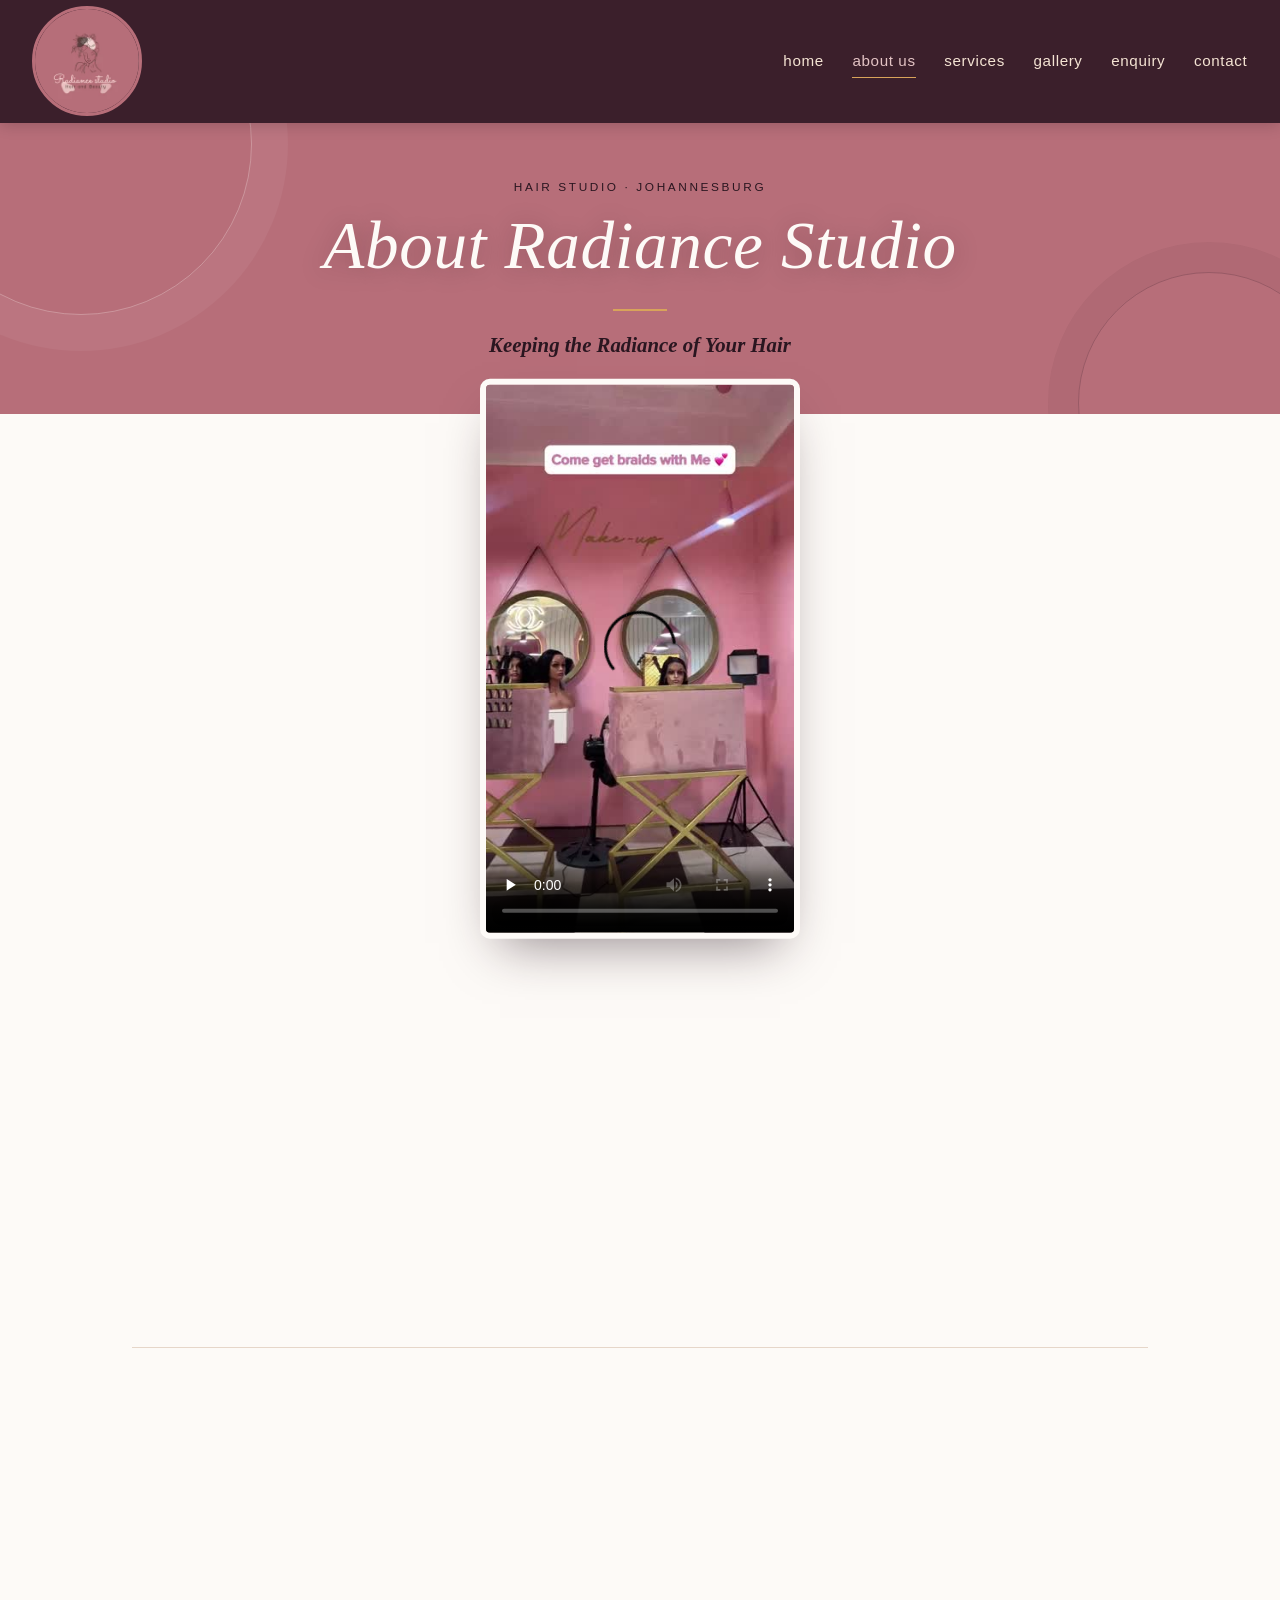
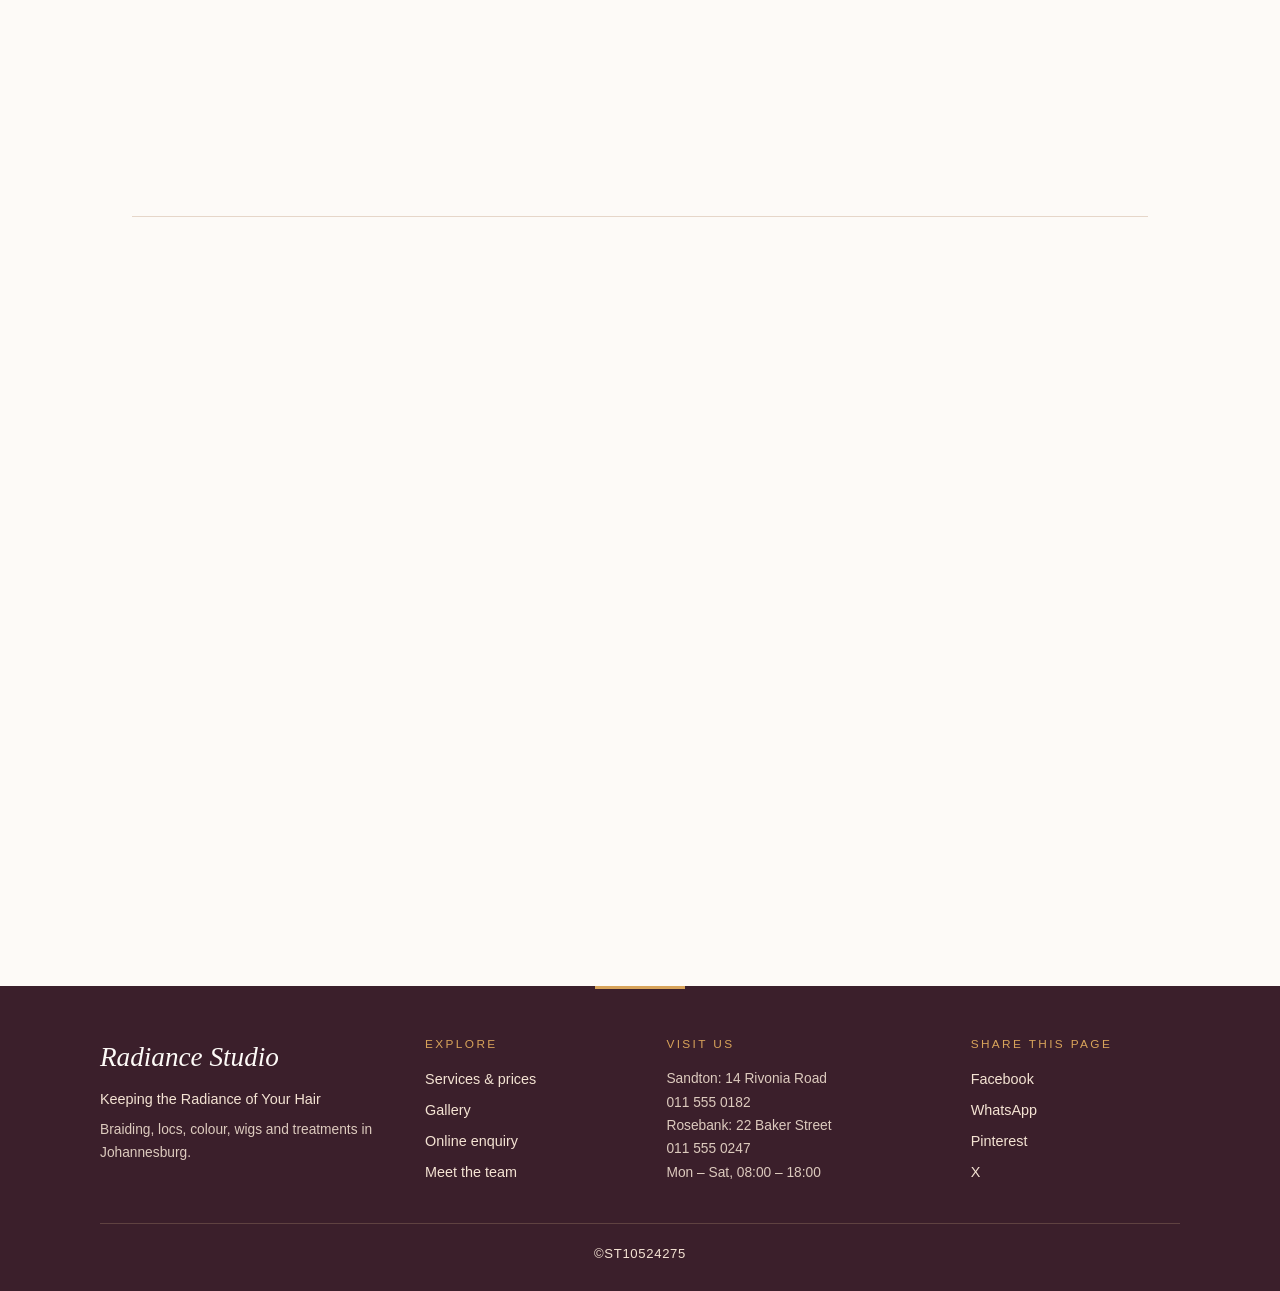
==== Radiance studio/about.html @ e8d00019 "these are all changes mades" ====
<!DOCTYPE html>
<html lang="en-ZA">
<head>
    <meta charset="utf-8">
    <meta name="viewport" content="width=device-width, initial-scale=1">
    <title>About Us | Radiance Studio Hair Salon</title>
    <meta name="description" content="Meet the Radiance Studio team and read our story. Founded in 2015 in Johannesburg, we specialise in braids, locs, colour and African hair care.">
    <meta name="keywords" content="about Radiance Studio, hair stylists Johannesburg, African hair specialist, colour specialist, hair salon owner">
    <meta name="author" content="Radiance Studio">
    <meta name="robots" content="index, follow, max-image-preview:large">
    <meta name="theme-color" content="#3b1f2b">
    <link rel="canonical" href="https://radiancestudio.example/about.html">

    <!-- Security: restrict where scripts, styles, images and forms may load from / post to -->
    <meta http-equiv="Content-Security-Policy" content="default-src 'self'; script-src 'self'; style-src 'self' https://fonts.googleapis.com; font-src https://fonts.gstatic.com; img-src 'self' data: https://tile.openstreetmap.org; media-src 'self'; connect-src 'self' https://formspree.io; frame-src https://www.google.com; object-src 'none'; base-uri 'self'; form-action 'self' mailto: https://formspree.io">
    <meta name="referrer" content="strict-origin-when-cross-origin">

    <!-- Social sharing -->
    <meta property="og:type" content="website">
    <meta property="og:site_name" content="Radiance Studio">
    <meta property="og:locale" content="en_ZA">
    <meta property="og:title" content="About Us | Radiance Studio Hair Salon Johannesburg">
    <meta property="og:description" content="Meet the Radiance Studio team and read our story. Founded in 2015 in Johannesburg, we specialise in braids, locs, colour and African hair care.">
    <meta property="og:url" content="https://radiancestudio.example/about.html">
    <meta property="og:image" content="https://radiancestudio.example/IMAGES/balayage-braids-johannesburg.jpg">
    <meta name="twitter:card" content="summary_large_image">
    <meta name="twitter:title" content="About Us | Radiance Studio Hair Salon Johannesburg">
    <meta name="twitter:description" content="Meet the Radiance Studio team and read our story. Founded in 2015 in Johannesburg, we specialise in braids, locs, colour and African hair care.">
    <meta name="twitter:image" content="https://radiancestudio.example/IMAGES/balayage-braids-johannesburg.jpg">

    <link rel="icon" type="image/png" href="IMAGES/favicon.png">
    <link rel="apple-touch-icon" href="IMAGES/radiance-studio-logo-220.png">

   
    <link rel="preconnect" href="https://fonts.googleapis.com">
    <link rel="preconnect" href="https://fonts.gstatic.com" crossorigin>
    <link rel="stylesheet" href="https://fonts.googleapis.com/css2?family=Cormorant+Garamond:ital,wght@0,500;0,600;1,500&amp;family=Jost:wght@300;400;500;600&amp;display=swap">
    <link rel="stylesheet" type="text/css" href="CSS/style.css">
    <script src="js/vendor/jquery.min.js" defer></script>
    <script src="js/main.js" defer></script>
</head>
<body>
    <a class="skip-link" href="#main"></a>
    <header>
        <a class="brand" href="index.html" aria-label="Radiance Studio, home">
            <picture>
                <source srcset="IMAGES/radiance-studio-logo-220.webp" type="image/webp">
                <img src="IMAGES/radiance-studio-logo-220.png" alt="Radiance Studio logo" class="logo" width="110" height="110">
            </picture>
        </a>
        <button type="button" class="nav-toggle" aria-expanded="false" aria-controls="site-nav">
            <span class="nav-toggle-bar" aria-hidden="true"></span>
            <span class="sr-only">Menu</span>
        </button>
        <nav id="site-nav" aria-label="Main navigation">
            <a href="index.html">home</a>
            <a href="about.html" aria-current="page">about us</a>
            <a href="services.html">services</a>
            <a href="gallery.html">gallery</a>
            <a href="enquiry.html">enquiry</a>
            <a href="contact.html">contact</a>
        </nav>
    </header>

    <div class="hero-intro">
        <p class="eyebrow">Hair studio &middot; Johannesburg</p>
        <h1>About Radiance Studio</h1>
        <p class="tagline">Keeping the Radiance of Your Hair</p>
    </div>

    <div class="hero-media">
        <video controls preload="none" playsinline width="360" height="640" poster="IMAGES/showreel-poster.jpg" aria-label="Radiance Studio showreel">
            <source src="IMAGES/radiance-studio-showreel.mp4" type="video/mp4">
            <p>Your browser cannot play this video. <a href="IMAGES/radiance-studio-showreel.mp4">Download the showreel</a>.</p>
        </video>
    </div>

    <main id="main">

        <section id="history">
            <h2>Our Story</h2>
            <p>
                Radiance Studio was founded in 2015 in Johannesburg by a small group of passionate
                hairstylists who shared one simple belief: that great hair care should make people
                feel confident, cared for, and truly seen. What started as a single-chair salon has
                grown into a full-service hair studio, trusted by clients across the city for
                everything from everyday braids to special-occasion styling. Over the years we've
                stayed true to our roots &mdash; personal attention, honest advice, and a genuine
                love for the craft of hairdressing. We believe that every client deserves to leave our
                studio feeling radiant, and we work tirelessly to make that happen.
            </p>
        </section>

        <section id="mission-vision">
            <h2>Our Mission</h2>
            <p>
                To provide every client with expert hair care in a welcoming environment, using
                quality products and techniques that protect the health of their hair while
                helping them look and feel radiant. We are committed to continuous learning and innovation,
                ensuring that our team stays at the forefront of hair trends and techniques.
            </p>
            <h2>Our Vision</h2>
            <p>
                To be Johannesburg's most trusted hair studio, recognised for our skill,
                creativity, and the genuine relationships we build with every client who walks
                through our doors. We aim to create a space where clients feel valued and inspired,
                and where our team can grow and thrive as professionals in the hair industry.
            </p>
        </section>

        <section id="team">
            <h2>Meet Our Team</h2>
            <div>
                <h3>Karabo Nkwanyana &ndash; Senior Stylist &amp; Salon Owner</h3>
                <p>
                    With over 12 years behind the chair, Karabo founded Radiance Studio and leads
                    the team with a focus on precision cutting and client care. She is passionate about
                    mentoring young stylists and fostering a collaborative studio environment.
                </p>
            </div>
            <div>
                <h3>Faith Phandlela &ndash; Colour Specialist</h3>
                <p>
                    Faith trained in advanced colour theory and specialises in balayage,
                    highlights, and is one of the best braiders in the business. She is known
                    for her ability to create custom colour blends that enhance each client's natural beauty.
                    See her <a href="services.html#colouring">colouring services</a>.
                </p>
            </div>
            <div>
                <h3>Ariana Lyall &ndash; Hair Treatment Specialist</h3>
                <p>
                    Ariana focuses on African hair health, offering deep-conditioning and repair treatments
                    for damaged or chemically treated hair. She is passionate about helping clients maintain
                    strong, healthy African hair. Ariana is also skilled in natural hair care techniques and
                    provides guidance on maintaining hair health at home.
                    Explore our <a href="services.html#treatments">hair treatments</a>.
                </p>
            </div>
            <p><a class="btn" href="enquiry.html">Enquire about a service</a></p>
        </section>

    </main>

    <footer>
        <div class="footer-grid">
            <div>
                <p class="footer-brand">Radiance Studio</p>
                <p>Keeping the Radiance of Your Hair</p>
                <p class="footer-small">Braiding, locs, colour, wigs and treatments in Johannesburg.</p>
            </div>
            <div>
                <p class="footer-title">Explore</p>
                <ul class="footer-links">
                    <li><a href="services.html">Services &amp; prices</a></li>
                    <li><a href="gallery.html">Gallery</a></li>
                    <li><a href="enquiry.html">Online enquiry</a></li>
                    <li><a href="about.html">Meet the team</a></li>
                </ul>
            </div>
            <div>
                <p class="footer-title">Visit us</p>
                <p class="footer-small">Sandton: 14 Rivonia Road<br>011 555 0182<br>Rosebank: 22 Baker Street<br>011 555 0247<br>Mon &ndash; Sat, 08:00 &ndash; 18:00</p>
            </div>
            <div>
                <p class="footer-title">Share this page</p>
                <ul class="share-links">
                    <li><a data-share="facebook" href="https://www.facebook.com/sharer/sharer.php" target="_blank" rel="noopener noreferrer">Facebook</a></li>
                    <li><a data-share="whatsapp" href="https://wa.me/" target="_blank" rel="noopener noreferrer">WhatsApp</a></li>
                    <li><a data-share="pinterest" href="https://pinterest.com/pin/create/button/" target="_blank" rel="noopener noreferrer">Pinterest</a></li>
                    <li><a data-share="x" href="https://twitter.com/intent/tweet" target="_blank" rel="noopener noreferrer">X</a></li>
                </ul>
            </div>
        </div>
        <p class="copyright">&copy;ST10524275</p>
    </footer>
</body>
</html>
---- Radiance studio/CSS/style.css ----
/* =========================================================
   Radiance Studio — stylesheet (Part 3)
   Palette kept from the original brand:
   plum #3b1f2b · rose #b76e79 · gold #d8a35a
   brown #a5673f · cream #f4e3d3 · ivory #fdfaf7
   Fonts are loaded with <link> tags in each page's <head>
   (faster than @import).
   Sections:
     1 reset & base        6 buttons & small components
     2 header / nav        7 home page components
     3 layout              8 tables / services page
     4 hero                9 forms
     5 lists              10 gallery, lightbox, modal
                          11 contact / map
                          12 footer · 13 animation · 14 responsive
   ========================================================= */

:root {
  --plum: #3b1f2b;
  --plum-deep: #2a1620;
  --rose: #b76e79;
  --rose-deep: #9c5560;      /* darker rose for text / buttons that need AA contrast */
  --rose-soft: #e3c3c4;
  --gold: #d8a35a;
  --gold-soft: #eecd9c;
  --brown: #a5673f;
  --brown-deep: #86512f;
  --cream: #f4e3d3;
  --ivory: #fdfaf7;
  --ink: #34222a;
  --ink-soft: #66525a;
  --line: #e6d6c9;
  --error: #a3283f;
  --ok: #2f6b4f;

  --font-display: 'Cormorant Garamond', Georgia, 'Times New Roman', serif;
  --font-body: 'Jost', 'Segoe UI', Arial, sans-serif;

  --gap: clamp(1.5rem, 3vw, 3rem);
  --radius: 2px;
  --radius-lg: 10px;
  --shadow: 0 10px 30px -14px rgba(59, 31, 43, 0.35);
  --shadow-lg: 0 24px 50px -20px rgba(42, 22, 32, 0.5);
  --ease: cubic-bezier(0.22, 0.61, 0.36, 1);
}

/* ===================== 1. reset & base ===================== */

* {
  box-sizing: border-box;
}

html {
  scroll-behavior: smooth;
  scroll-padding-top: 110px;
}

[hidden] {
  display: none !important;
}

body {
  font-family: var(--font-body);
  font-weight: 300;
  margin: 0;
  padding: 0;
  color: var(--ink);
  background-color: var(--ivory);
  line-height: 1.7;
  -webkit-font-smoothing: antialiased;
  animation: page-in 0.6s var(--ease) both;
}

body.no-scroll {
  overflow: hidden;
}

img {
  max-width: 100%;
  height: auto;
  display: block;
}

::selection {
  background: var(--gold-soft);
  color: var(--plum-deep);
}

a {
  color: var(--brown-deep);
  text-decoration: none;
  transition: color 0.2s ease;
}

a:hover {
  color: var(--rose-deep);
}

p a,
li a {
  text-decoration: underline;
  text-decoration-color: var(--gold);
  text-underline-offset: 3px;
}

:focus-visible {
  outline: 3px solid var(--gold);
  outline-offset: 2px;
}

h1, h2, h3, h4 {
  font-family: var(--font-display);
  color: var(--plum);
  font-weight: 600;
  line-height: 1.15;
  margin: 0 0 0.5em;
  letter-spacing: 0.01em;
}

h1 {
  font-size: clamp(2.6rem, 6vw, 4.2rem);
  font-style: italic;
  font-weight: 500;
}

h2 {
  font-size: clamp(1.8rem, 3vw, 2.4rem);
  position: relative;
  padding-bottom: 0.4em;
}

h2::after {
  content: "";
  position: absolute;
  left: 0;
  bottom: 0;
  width: 54px;
  height: 2px;
  background: var(--rose);
}

h3 {
  font-size: 1.5rem;
}

h4 {
  font-size: 1.15rem;
  color: var(--brown-deep);
}

p {
  max-width: 68ch;
  color: var(--ink-soft);
}

.small {
  font-size: 0.88rem;
}

.tagline {
  font-family: var(--font-display);
  font-style: italic;
  font-weight: 600;
  font-size: 1.3rem;
  color: var(--rose);
  margin: -0.4em 0 2em;
}

.eyebrow {
  font-family: var(--font-body);
  font-size: 0.74rem;
  font-weight: 500;
  letter-spacing: 0.22em;
  text-transform: uppercase;
  color: var(--rose-deep);
  margin: 0 0 0.6rem;
}

.sr-only {
  position: absolute;
  width: 1px;
  height: 1px;
  padding: 0;
  margin: -1px;
  overflow: hidden;
  clip: rect(0, 0, 0, 0);
  white-space: nowrap;
  border: 0;
}

.skip-link {
  position: absolute;
  left: 1rem;
  top: -4rem;
  z-index: 300;
  background: var(--gold);
  color: var(--plum-deep);
  padding: 0.6rem 1rem;
  font-weight: 500;
  transition: top 0.2s ease;
}

.skip-link:focus {
  top: 0.8rem;
  color: var(--plum-deep);
}

/* ===================== 2. header / nav ===================== */

header {
  background-color: var(--plum);
  padding: 0.4rem 2rem;
  display: flex;
  align-items: center;
  justify-content: space-between;
  flex-wrap: wrap;
  gap: 1rem;
  position: sticky;
  top: 0;
  z-index: 100;
  box-shadow: 0 2px 14px rgba(0, 0, 0, 0.18);
  transition: padding 0.3s var(--ease), background-color 0.3s ease;
}

header.is-scrolled {
  padding-top: 0.15rem;
  padding-bottom: 0.15rem;
  background-color: rgba(42, 22, 32, 0.96);
}

.brand {
  display: block;
  line-height: 0;
}

header img,
.logo {
  width: 110px;
  height: auto;
  border-radius: 50%;
  border: 3px solid var(--rose);
  transition: width 0.3s var(--ease), transform 0.3s var(--ease);
}

header.is-scrolled .logo {
  width: 72px;
}

.brand:hover .logo {
  transform: rotate(-4deg) scale(1.04);
}

header nav {
  display: flex;
  flex-wrap: wrap;
  gap: 0.25rem 1.7rem;
}

header nav a {
  color: var(--cream);
  text-decoration: none;
  font-family: var(--font-body);
  font-weight: 400;
  font-size: 0.95rem;
  letter-spacing: 0.04em;
  padding: 0.35em 0.05em;
  position: relative;
}

header nav a::after {
  content: "";
  position: absolute;
  left: 0;
  bottom: 0.1em;
  width: 100%;
  height: 1px;
  background: var(--gold);
  transform: scaleX(0);
  transform-origin: left;
  transition: transform 0.25s ease;
}

header nav a:hover,
header nav a:active,
header nav a:focus-visible,
header nav a[aria-current="page"] {
  color: var(--rose-soft);
}

header nav a:hover::after,
header nav a:active::after,
header nav a:focus-visible::after,
header nav a[aria-current="page"]::after {
  transform: scaleX(1);
}

.nav-toggle {
  display: none;
  background: transparent;
  border: 1px solid var(--rose);
  border-radius: var(--radius);
  width: 46px;
  height: 42px;
  cursor: pointer;
  position: relative;
  padding: 0;
}

.nav-toggle-bar,
.nav-toggle-bar::before,
.nav-toggle-bar::after {
  content: "";
  position: absolute;
  left: 11px;
  width: 22px;
  height: 2px;
  background: var(--cream);
  transition: transform 0.25s ease, opacity 0.2s ease;
}

.nav-toggle-bar {
  top: 19px;
}

.nav-toggle-bar::before {
  left: 0;
  top: -7px;
}

.nav-toggle-bar::after {
  left: 0;
  top: 7px;
}

.nav-toggle[aria-expanded="true"] .nav-toggle-bar {
  background: transparent;
}

.nav-toggle[aria-expanded="true"] .nav-toggle-bar::before {
  transform: translateY(7px) rotate(45deg);
}

.nav-toggle[aria-expanded="true"] .nav-toggle-bar::after {
  transform: translateY(-7px) rotate(-45deg);
}

/* ===================== 3. layout ===================== */

main {
  max-width: 1080px;
  margin: 0 auto;
  padding: 0 2rem 2rem;
}

section {
  margin: var(--gap) 0;
}

section + section {
  padding-top: var(--gap);
  border-top: 1px solid var(--line);
}

hr {
  border: none;
  border-top: 1px solid var(--line);
  margin: var(--gap) 0;
}

/* ===================== 4. hero ===================== */

.hero-intro {
  text-align: center;
  padding: 3.4rem 1rem 3.2rem;
  background-color: var(--rose);
  position: relative;
  overflow: hidden;
}

/* soft decorative rings (pure CSS, no extra images) */
.hero-intro::before,
.hero-intro::after {
  content: "";
  position: absolute;
  border-radius: 50%;
  border: 1px solid rgba(253, 250, 247, 0.28);
  pointer-events: none;
}

.hero-intro::before {
  width: 340px;
  height: 340px;
  left: -90px;
  top: -150px;
  box-shadow: 0 0 0 36px rgba(253, 250, 247, 0.05);
}

.hero-intro::after {
  width: 260px;
  height: 260px;
  right: -60px;
  bottom: -120px;
  border-color: rgba(42, 22, 32, 0.22);
  box-shadow: 0 0 0 30px rgba(42, 22, 32, 0.05);
}

.hero-intro > * {
  position: relative;
  z-index: 1;
}

.hero-intro p {
  margin-left: auto;
  margin-right: auto;
}

.hero-intro .eyebrow {
  color: var(--plum-deep);
  animation: rise 0.7s var(--ease) 0.05s both;
}

.hero-intro h1 {
  color: var(--ivory);
  text-shadow: 0 2px 24px rgba(42, 22, 32, 0.25);
  animation: rise 0.8s var(--ease) 0.15s both;
}

.hero-intro .tagline {
  color: var(--plum-deep);
  margin-bottom: 0;
  animation: rise 0.8s var(--ease) 0.3s both;
}

.hero-intro .tagline::before {
  content: "";
  display: block;
  width: 54px;
  height: 2px;
  background: var(--gold);
  margin: 0 auto 1rem;
}

/* the showreel is a portrait video, so it is shown as a centred card */
.hero-media {
  max-width: 1080px;
  margin: 0 auto;
  padding: 0 2rem;
  transform: translateY(-2.2rem);
  display: flex;
  justify-content: center;
}

.hero-media video {
  width: min(100%, 320px);
  height: auto;
  aspect-ratio: 9 / 16;
  max-height: 560px;
  object-fit: cover;
  background: var(--plum-deep);
  border-radius: var(--radius-lg);
  box-shadow: var(--shadow-lg);
  border: 6px solid var(--ivory);
  display: block;
}

/* ===================== 5. lists ===================== */

ul {
  padding-left: 1.1em;
  color: var(--ink-soft);
}

ul li {
  margin-bottom: 0.5em;
  padding-left: 0.3em;
}

ul li::marker {
  color: var(--rose);
}

/* ===================== 6. buttons & small components ===================== */

.btn,
form button[type="submit"] {
  display: inline-block;
  background-color: var(--rose-deep);
  color: var(--ivory);
  border: 1px solid var(--rose-deep);
  padding: 0.8em 1.8em;
  border-radius: var(--radius);
  cursor: pointer;
  font-family: var(--font-body);
  font-size: 0.92rem;
  font-weight: 400;
  letter-spacing: 0.05em;
  text-decoration: none;
  transition: background-color 0.2s ease, color 0.2s ease, border-color 0.2s ease,
              transform 0.2s var(--ease), box-shadow 0.2s ease;
}

.btn:hover,
form button[type="submit"]:hover {
  background-color: var(--plum);
  border-color: var(--plum);
  color: var(--cream);
  transform: translateY(-2px);
  box-shadow: 0 10px 20px -10px rgba(59, 31, 43, 0.6);
}

.btn:active,
form button[type="submit"]:active {
  transform: translateY(0);
}

.btn-outline {
  background: transparent;
  color: var(--rose-deep);
  border: 1px solid var(--rose-deep);
}

.btn-outline:hover {
  background: var(--rose-deep);
  color: var(--ivory);
  border-color: var(--rose-deep);
}

button:disabled {
  opacity: 0.65;
  cursor: progress;
}

.cta-row {
  display: flex;
  flex-wrap: wrap;
  gap: 1rem 1.4rem;
  align-items: center;
  margin-top: 1.4rem;
}

.link-btn {
  background: none;
  border: none;
  padding: 0.3em 0;
  font: inherit;
  font-size: 0.9rem;
  color: var(--brown-deep);
  text-decoration: underline;
  text-decoration-color: var(--gold);
  text-underline-offset: 3px;
  cursor: pointer;
}

.link-btn:hover {
  color: var(--rose-deep);
}

a.more {
  font-size: 0.92rem;
  font-weight: 500;
}

a.more::after {
  content: " \2192";
  display: inline-block;
  transition: transform 0.2s ease;
}

a.more:hover::after {
  transform: translateX(4px);
}

/* pill buttons: gallery filter + services tabs */
.chips,
#svc-tabs {
  display: flex;
  flex-wrap: wrap;
  gap: 0.6rem;
  margin: 0 0 1.2rem;
}

.chip,
.tab {
  font-family: var(--font-body);
  font-size: 0.88rem;
  letter-spacing: 0.03em;
  padding: 0.5em 1.2em;
  border-radius: 999px;
  border: 1px solid var(--rose);
  background: transparent;
  color: var(--rose-deep);
  cursor: pointer;
  transition: background-color 0.2s ease, color 0.2s ease, transform 0.2s var(--ease);
}

.chip:hover,
.tab:hover {
  background: var(--cream);
}

.chip.is-active,
.tab.is-active {
  background: var(--rose-deep);
  border-color: var(--rose-deep);
  color: var(--ivory);
}

.to-top {
  position: fixed;
  right: 1.2rem;
  bottom: 1.2rem;
  width: 46px;
  height: 46px;
  border-radius: 50%;
  border: none;
  background: var(--plum);
  color: var(--cream);
  font-size: 1.2rem;
  cursor: pointer;
  box-shadow: var(--shadow);
  opacity: 0;
  transform: translateY(12px);
  pointer-events: none;
  transition: opacity 0.25s ease, transform 0.25s var(--ease), background-color 0.2s ease;
  z-index: 90;
}

.to-top.is-visible {
  opacity: 1;
  transform: none;
  pointer-events: auto;
}

.to-top:hover {
  background: var(--rose-deep);
}

/* ===================== 7. home page components ===================== */

.stats {
  display: grid;
  grid-template-columns: repeat(3, 1fr);
  background: var(--plum);
  border-radius: var(--radius-lg);
  box-shadow: var(--shadow);
  overflow: hidden;
}

.stat {
  text-align: center;
  padding: 1.6rem 1rem;
}

.stat + .stat {
  border-left: 1px solid rgba(238, 205, 156, 0.25);
}

.stat-num {
  display: block;
  font-family: var(--font-display);
  font-size: clamp(2.2rem, 5vw, 3.2rem);
  font-weight: 600;
  line-height: 1;
  color: var(--gold);
}

.stat-label {
  display: block;
  margin-top: 0.5rem;
  font-size: 0.82rem;
  letter-spacing: 0.06em;
  color: var(--cream);
}

#why-us ul {
  list-style: none;
  padding-left: 0;
  display: grid;
  grid-template-columns: repeat(auto-fit, minmax(230px, 1fr));
  gap: 1.2rem;
  counter-reset: why;
}

#why-us ul li {
  counter-increment: why;
  border-left: 2px solid var(--rose);
  padding: 0.2em 0 0.2em 1em;
  margin: 0;
  position: relative;
}

#why-us ul li::before {
  content: "0" counter(why);
  display: block;
  font-family: var(--font-display);
  font-size: 1.5rem;
  font-weight: 600;
  color: var(--gold);
  line-height: 1.1;
}

/* services preview + team: card grids */
#services-preview,
#team {
  display: grid;
  grid-template-columns: repeat(auto-fit, minmax(270px, 1fr));
  gap: 1.4rem;
}

#services-preview > h2,
#team > h2,
#services-preview > p,
#team > p {
  grid-column: 1 / -1;
}

#services-preview > div,
#team > div {
  background: #fff;
  border: 1px solid var(--line);
  border-top: 3px solid var(--rose);
  border-radius: var(--radius);
  padding: 1.5rem 1.5rem 1.2rem;
  transition: transform 0.3s var(--ease), box-shadow 0.3s ease, border-color 0.3s ease;
}

#services-preview > div:hover,
#team > div:hover {
  transform: translateY(-5px);
  box-shadow: var(--shadow);
  border-top-color: var(--gold);
}

#services-preview h3,
#team h3 {
  font-size: 1.3rem;
  color: var(--plum);
}

#services-preview h3::before {
  content: "";
  display: inline-block;
  width: 8px;
  height: 8px;
  background: var(--rose);
  border-radius: 50%;
  margin-right: 0.6em;
  vertical-align: middle;
}

/* accordion */
.accordion {
  border-top: 1px solid var(--line);
  max-width: 820px;
}

.acc-item {
  border-bottom: 1px solid var(--line);
}

.acc-item h3 {
  margin: 0;
  font-size: 1.2rem;
}

.acc-trigger {
  width: 100%;
  text-align: left;
  background: none;
  border: none;
  font: inherit;
  font-family: var(--font-display);
  font-size: 1.3rem;
  font-weight: 600;
  color: var(--plum);
  padding: 1.1rem 2.4rem 1.1rem 0;
  cursor: pointer;
  position: relative;
  transition: color 0.2s ease;
}

.acc-trigger::after {
  content: "+";
  position: absolute;
  right: 0.4rem;
  top: 50%;
  transform: translateY(-50%);
  font-family: var(--font-body);
  font-weight: 300;
  font-size: 1.6rem;
  color: var(--rose);
  transition: transform 0.25s ease;
}

.acc-trigger[aria-expanded="true"] {
  color: var(--rose-deep);
}

.acc-trigger[aria-expanded="true"]::after {
  transform: translateY(-50%) rotate(45deg);
}

.acc-panel p {
  margin: 0 0 1.2rem;
}

/* ===================== 8. tables / services page ===================== */

.svc-toolbar {
  display: flex;
  flex-wrap: wrap;
  align-items: flex-end;
  gap: 1rem 1.4rem;
  margin-bottom: 1.4rem;
}

html:not(.js) .svc-toolbar,
html:not(.js) #svc-tabs,
html:not(.js) #svc-count {
  display: none;
}

.svc-search {
  flex: 1 1 260px;
}

.svc-sort {
  flex: 0 1 220px;
}

.svc-group {
  margin: 0 0 2rem;
  padding: 0;
  border: none;
}

.svc-group + .svc-group {
  padding-top: 0;
  border-top: none;
}

table {
  width: 100%;
  border-collapse: collapse;
  margin: 1.2rem 0 0.4rem;
  font-size: 0.96rem;
  background: #fff;
  box-shadow: var(--shadow);
}

thead {
  background: var(--rose-deep);
}

thead th {
  color: var(--ivory);
  font-family: var(--font-body);
  font-weight: 500;
  letter-spacing: 0.04em;
  text-align: left;
  padding: 0.85em 1.1em;
}

thead th:nth-child(2) {
  text-align: right;
}

table td {
  padding: 0.8em 1.1em;
  border-bottom: 1px solid var(--line);
  color: var(--ink-soft);
}

tbody tr {
  transition: background-color 0.2s ease;
}

tbody tr:nth-child(even) {
  background: #fbf2ea;
}

tbody tr:hover {
  background: var(--cream);
}

tbody tr:last-child td {
  border-bottom: 2px solid var(--rose);
}

table td.price,
table td:nth-child(2) {
  text-align: right;
  color: var(--brown-deep);
  font-weight: 500;
  white-space: nowrap;
}

table td.action {
  text-align: right;
  width: 1%;
  white-space: nowrap;
}

.empty {
  padding: 1.4rem;
  background: #fff;
  border: 1px dashed var(--rose);
  text-align: center;
  margin: 0 auto;
}

#booking-cta p {
  font-family: var(--font-display);
  font-size: 1.5rem;
  color: var(--plum);
}

#booking-cta .btn {
  margin-left: 0.6rem;
  font-family: var(--font-body);
}

/* ===================== 9. forms ===================== */

.form-layout {
  display: grid;
  grid-template-columns: minmax(0, 560px);
  gap: 2rem;
  align-items: start;
}

.has-result .form-layout,
#contact-form .form-layout:has(.result-panel:not([hidden])) {
  grid-template-columns: minmax(0, 540px) minmax(0, 1fr);
}

form {
  display: flex;
  flex-direction: column;
  max-width: 560px;
  gap: 0.3rem;
  background: #fff;
  padding: 2rem;
  border: 1px solid var(--line);
  border-radius: var(--radius);
  box-shadow: var(--shadow);
}

.field {
  display: flex;
  flex-direction: column;
  gap: 0.3rem;
  margin-top: 0.7em;
}

.svc-toolbar .field {
  margin-top: 0;
}

form label,
.field label {
  font-family: var(--font-body);
  font-weight: 500;
  font-size: 0.86rem;
  letter-spacing: 0.03em;
  color: var(--plum);
}

.optional {
  font-weight: 300;
  color: var(--ink-soft);
}

form input,
form select,
form textarea,
.svc-toolbar input,
.svc-toolbar select {
  padding: 0.65em 0.8em;
  border: 1px solid #d0c0b4;
  border-radius: var(--radius);
  font-family: var(--font-body);
  font-size: 0.96rem;
  background: var(--ivory);
  color: var(--ink);
  width: 100%;
  transition: border-color 0.2s ease, box-shadow 0.2s ease;
}

form textarea {
  resize: vertical;
  min-height: 7rem;
}

form input:focus,
form select:focus,
form textarea:focus,
.svc-toolbar input:focus,
.svc-toolbar select:focus {
  outline: none;
  border-color: var(--gold);
  box-shadow: 0 0 0 3px rgba(216, 163, 90, 0.28);
}

.field.has-error input,
.field.has-error select,
.field.has-error textarea {
  border-color: var(--error);
  background: #fff7f7;
}

.field-error {
  margin: 0;
  font-size: 0.84rem;
  color: var(--error);
  max-width: none;
}

.field-error:empty {
  display: none;
}

.field.check {
  flex-direction: row;
  align-items: flex-start;
  flex-wrap: wrap;
  gap: 0.6rem;
}

.field.check input {
  width: 1.15rem;
  height: 1.15rem;
  margin-top: 0.2rem;
  accent-color: var(--rose-deep);
  flex: none;
}

.field.check label {
  flex: 1;
  font-weight: 300;
  font-size: 0.9rem;
}

.field.check .field-error {
  flex-basis: 100%;
}

.counter {
  align-self: flex-end;
  font-size: 0.78rem;
  color: var(--ink-soft);
}

.counter.is-over {
  color: var(--error);
  font-weight: 500;
}

/* honeypot (spam trap): off-screen, not display:none, so bots still fill it */
.hp {
  position: absolute;
  left: -9999px;
  width: 1px;
  height: 1px;
  overflow: hidden;
}

form button[type="submit"] {
  width: fit-content;
  margin-top: 1.4rem;
  border: 1px solid var(--plum);
  background: var(--plum);
}

form button[type="submit"]:hover {
  background: var(--rose-deep);
  border-color: var(--rose-deep);
}

/* result panels (enquiry response + compiled email) */
.result-panel {
  background: var(--plum);
  color: var(--cream);
  padding: 2rem;
  border-radius: var(--radius);
  box-shadow: var(--shadow-lg);
  border-top: 3px solid var(--gold);
  position: sticky;
  top: 120px;
  animation: rise 0.6s var(--ease) both;
}

.result-panel:focus {
  outline: none;
}

.result-panel p,
.result-panel li {
  color: var(--cream);
}

.result-panel h3 {
  color: var(--ivory);
  font-style: italic;
  font-size: 1.9rem;
  margin-bottom: 0.2em;
}

.result-panel h3:focus {
  outline: none;
}

.result-panel h4 {
  color: var(--gold-soft);
  margin: 1.2rem 0 0.4rem;
  font-size: 1.1rem;
}

.result-panel .eyebrow {
  color: var(--gold);
}

.result-panel .ref {
  font-size: 0.85rem;
  letter-spacing: 0.05em;
  margin: 0 0 1rem;
  color: var(--rose-soft);
}

.result-panel a:not(.btn) {
  color: var(--gold-soft);
}

.result-list {
  margin: 0 0 0.8rem;
  border-top: 1px solid rgba(238, 205, 156, 0.25);
}

.result-row {
  display: flex;
  gap: 1rem;
  padding: 0.6rem 0;
  border-bottom: 1px solid rgba(238, 205, 156, 0.25);
}

.result-row dt {
  flex: 0 0 7.5rem;
  font-size: 0.82rem;
  letter-spacing: 0.05em;
  text-transform: uppercase;
  color: var(--rose-soft);
}

.result-row dd {
  margin: 0;
  flex: 1;
  color: var(--ivory);
  overflow-wrap: anywhere;
}

.slots {
  list-style: none;
  padding: 0;
  margin: 0.3rem 0 0.8rem;
  display: flex;
  flex-wrap: wrap;
  gap: 0.5rem;
}

.slots li {
  margin: 0;
  padding: 0.3em 0.85em;
  border: 1px solid var(--gold);
  border-radius: 999px;
  font-size: 0.88rem;
  color: var(--gold-soft);
}

.avail-day {
  margin: 0.6rem 0 0;
  font-weight: 500;
}

.status-line {
  font-size: 0.86rem;
  padding: 0.6rem 0.8rem;
  border-left: 3px solid var(--gold);
  background: rgba(253, 250, 247, 0.08);
  max-width: none;
}

.status-line:empty {
  display: none;
}

.status-line.is-warn {
  border-left-color: #f0a0a8;
}

.email-body {
  background: rgba(253, 250, 247, 0.08);
  border: 1px solid rgba(238, 205, 156, 0.25);
  padding: 1rem;
  border-radius: var(--radius);
  white-space: pre-wrap;
  overflow-wrap: anywhere;
  font-family: var(--font-body);
  font-size: 0.88rem;
  line-height: 1.6;
  color: var(--ivory);
  max-height: 320px;
  overflow: auto;
}

.result-panel .btn {
  background: var(--gold);
  border-color: var(--gold);
  color: var(--plum-deep);
}

.result-panel .btn:hover {
  background: var(--ivory);
  border-color: var(--ivory);
  color: var(--plum-deep);
}

.result-panel .btn-outline {
  background: transparent;
  color: var(--gold-soft);
  border-color: var(--gold);
}

.result-panel .btn-outline:hover {
  background: var(--gold);
  color: var(--plum-deep);
}

.result-panel .link-btn {
  color: var(--gold-soft);
}

/* ===================== 10. gallery, lightbox, modal ===================== */

.gallery-grid,
.gallery {
  display: grid;
  grid-template-columns: repeat(auto-fit, minmax(260px, 1fr));
  gap: 1.4rem;
}

.gallery figure {
  margin: 0;
  position: relative;
  overflow: hidden;
  border-radius: var(--radius);
  box-shadow: var(--shadow);
}

.gallery figure.is-hidden {
  display: none;
}

.gallery a.lightbox-link {
  display: block;
  cursor: zoom-in;
}

.gallery img {
  width: 100%;
  height: 360px;
  object-fit: cover;
  border-radius: var(--radius);
  transition: transform 0.6s var(--ease);
}

.gallery figure:hover img,
.gallery a:focus-visible img {
  transform: scale(1.07);
}

.gallery figcaption {
  position: absolute;
  left: 0;
  right: 0;
  bottom: 0;
  padding: 0.9em 1em 0.7em;
  font-family: var(--font-body);
  font-size: 0.9rem;
  letter-spacing: 0.03em;
  color: var(--ivory);
  background: rgba(59, 31, 43, 0.82);
  transform: translateY(0);
  transition: background-color 0.3s ease;
}

.gallery figure:hover figcaption {
  background: rgba(156, 85, 96, 0.92);
}

.lightbox,
.modal-overlay {
  position: fixed;
  inset: 0;
  z-index: 200;
  display: flex;
  align-items: center;
  justify-content: center;
  background: rgba(26, 12, 19, 0.88);
  opacity: 0;
  transition: opacity 0.22s ease;
}

.lightbox.is-open,
.modal-overlay.is-open {
  opacity: 1;
}

.lb-figure {
  margin: 0;
  max-width: min(92vw, 900px);
  text-align: center;
  transform: scale(0.96);
  transition: transform 0.3s var(--ease);
}

.lightbox.is-open .lb-figure {
  transform: none;
}

.lb-figure img {
  max-height: 80vh;
  width: auto;
  margin: 0 auto;
  border-radius: var(--radius);
  box-shadow: var(--shadow-lg);
  transition: opacity 0.2s ease;
}

.lightbox.is-loading .lb-figure img {
  opacity: 0.3;
}

.lb-figure figcaption {
  margin-top: 0.8rem;
  color: var(--cream);
  font-size: 0.95rem;
  letter-spacing: 0.04em;
}

.lb-count {
  position: absolute;
  bottom: 1rem;
  left: 0;
  right: 0;
  text-align: center;
  color: var(--rose-soft);
  font-size: 0.82rem;
  margin: 0 auto;
}

.lb-close,
.lb-nav,
.modal-close {
  background: rgba(253, 250, 247, 0.12);
  border: 1px solid rgba(253, 250, 247, 0.35);
  color: var(--ivory);
  cursor: pointer;
  border-radius: 50%;
  width: 46px;
  height: 46px;
  font-size: 1.3rem;
  line-height: 1;
  transition: background-color 0.2s ease;
}

.lb-close:hover,
.lb-nav:hover,
.modal-close:hover {
  background: var(--rose-deep);
}

.lb-close {
  position: absolute;
  top: 1rem;
  right: 1rem;
  font-size: 1.8rem;
}

.lb-nav {
  position: absolute;
  top: 50%;
  transform: translateY(-50%);
}

.lb-prev {
  left: 1rem;
}

.lb-next {
  right: 1rem;
}

.modal-overlay {
  padding: 1rem;
}

.modal {
  position: relative;
  background: var(--ivory);
  width: min(100%, 520px);
  max-height: 90vh;
  overflow: auto;
  padding: 2rem 2rem 1.6rem;
  border-radius: var(--radius-lg);
  border-top: 4px solid var(--rose);
  box-shadow: var(--shadow-lg);
  transform: translateY(16px) scale(0.98);
  transition: transform 0.3s var(--ease);
}

.modal:focus {
  outline: none;
}

.modal-overlay.is-open .modal {
  transform: none;
}

.modal h2 {
  font-size: 1.7rem;
  padding-right: 2.5rem;
}

.modal-close {
  position: absolute;
  top: 0.8rem;
  right: 0.8rem;
  width: 38px;
  height: 38px;
  background: var(--cream);
  border-color: var(--line);
  color: var(--plum);
}

.modal-meta {
  display: grid;
  grid-template-columns: auto 1fr;
  gap: 0.3rem 1.2rem;
  margin: 1rem 0;
  padding: 0.9rem 1rem;
  background: #fff;
  border: 1px solid var(--line);
}

.modal-meta dt {
  font-size: 0.8rem;
  letter-spacing: 0.06em;
  text-transform: uppercase;
  color: var(--ink-soft);
}

.modal-meta dd {
  margin: 0;
  color: var(--brown-deep);
  font-weight: 500;
}

.modal-actions {
  display: flex;
  flex-wrap: wrap;
  gap: 0.8rem;
  margin-top: 1.2rem;
}

/* ===================== 11. contact / map ===================== */

.map-tools {
  display: flex;
  flex-wrap: wrap;
  align-items: center;
  gap: 0.6rem 1.2rem;
  margin-bottom: 1.2rem;
}

.map-tools .small {
  margin: 0;
}

.locations-layout {
  display: grid;
  grid-template-columns: minmax(0, 0.8fr) minmax(0, 1.2fr);
  gap: 1.6rem;
  align-items: stretch;
}

.locations {
  display: flex;
  flex-direction: column;
  gap: 1.2rem;
}

.locations > div {
  flex: 1;
  background: #fff;
  border: 1px solid var(--line);
  border-top: 3px solid var(--rose);
  border-radius: var(--radius);
  padding: 1.4rem 1.5rem 1.2rem;
  transition: box-shadow 0.3s ease, border-color 0.3s ease, transform 0.3s var(--ease);
}

.locations > div.is-active {
  border-top-color: var(--gold);
  box-shadow: var(--shadow);
  transform: translateX(4px);
}

.locations h3 {
  font-size: 1.35rem;
  border-bottom: 1px solid var(--line);
  padding-bottom: 0.4em;
  margin-bottom: 0.6em;
}

.card-actions {
  display: flex;
  flex-wrap: wrap;
  gap: 0.4rem 1.4rem;
  font-size: 0.9rem;
}

.map-wrap {
  min-height: 420px;
  border-radius: var(--radius);
  overflow: hidden;
  border: 1px solid var(--line);
  box-shadow: var(--shadow);
  background: var(--cream);
}

#studio-map {
  width: 100%;
  height: 100%;
  min-height: 420px;
  isolation: isolate;            /* keep Leaflet's z-indexes under the sticky header */
}

.map-wrap iframe {
  width: 100%;
  height: 420px;
  border: 0;
}

/* ===================== 12. footer ===================== */

footer {
  background-color: var(--plum);
  color: var(--cream);
  margin-top: 3.5rem;
  padding: 3rem 2rem 1.6rem;
  font-size: 0.9rem;
  position: relative;
}

footer::before {
  content: "";
  position: absolute;
  top: 0;
  left: 50%;
  width: 90px;
  height: 3px;
  background: var(--gold);
  transform: translateX(-50%);
}

.footer-grid {
  max-width: 1080px;
  margin: 0 auto;
  display: grid;
  grid-template-columns: 1.4fr 1fr 1.3fr 1fr;
  gap: 2rem;
}

footer p {
  color: var(--cream);
  margin: 0 0 0.4rem;
}

.footer-brand {
  font-family: var(--font-display);
  font-style: italic;
  font-size: 1.7rem;
  color: var(--ivory);
}

.footer-title {
  font-size: 0.74rem;
  letter-spacing: 0.2em;
  text-transform: uppercase;
  color: var(--gold);
  margin-bottom: 0.8rem;
}

.footer-small {
  font-size: 0.86rem;
  opacity: 0.88;
}

.footer-links,
.share-links {
  list-style: none;
  padding: 0;
  margin: 0;
}

.footer-links li,
.share-links li {
  margin: 0 0 0.4rem;
  padding: 0;
}

footer a {
  color: var(--cream);
  text-decoration: none;
}

footer a:hover {
  color: var(--gold);
}

.copyright {
  max-width: 1080px;
  margin: 2rem auto 0 !important;
  padding-top: 1.2rem;
  border-top: 1px solid rgba(238, 205, 156, 0.2);
  text-align: center;
  font-size: 0.82rem;
  letter-spacing: 0.05em;
}

/* ===================== 13. animation ===================== */

@keyframes page-in {
  from { opacity: 0; }
  to   { opacity: 1; }
}

@keyframes rise {
  from { opacity: 0; transform: translateY(16px); }
  to   { opacity: 1; transform: none; }
}

/* scroll reveal: classes are added by main.js, so nothing is hidden without JS */
.reveal {
  opacity: 0;
  transform: translateY(22px);
  transition: opacity 0.7s var(--ease), transform 0.7s var(--ease);
}

.reveal.is-in {
  opacity: 1;
  transform: none;
}

/* ===================== 14. responsive ===================== */

/* ---------- Tablet (≤900px) ---------- */
@media (max-width: 900px) {
  /* Layout */
  main {
    padding: 0 1.5rem 1.5rem;
  }

  #why-us ul {
    grid-template-columns: repeat(2, 1fr);
  }

  .gallery-grid,
  .gallery {
    grid-template-columns: repeat(2, 1fr);
  }

  .locations-layout,
  .has-result .form-layout,
  #contact-form .form-layout:has(.result-panel:not([hidden])) {
    grid-template-columns: 1fr;
  }

  .locations {
    flex-direction: row;
    flex-wrap: wrap;
  }

  .locations > div {
    flex: 1 1 260px;
  }

  .result-panel {
    position: static;
  }

  .footer-grid {
    grid-template-columns: 1fr 1fr;
  }

  /* Typography */
  h1 {
    font-size: clamp(2.2rem, 6vw, 3rem);
  }

  h2 {
    font-size: 1.7rem;
  }

  p {
    max-width: 60ch;
  }

  /* Navigation menu */
  header nav {
    gap: 0.2rem 1.1rem;
  }

  header nav a {
    font-size: 0.88rem;
  }

  /* Images / media */
  .gallery-grid img,
  .gallery img {
    height: 300px;
  }

  header img,
  .logo {
    width: 88px;
  }

  header.is-scrolled .logo {
    width: 64px;
  }
}

/* ---------- Mobile (≤600px) ---------- */
@media (max-width: 600px) {
  /* Layout */
  main {
    padding: 0 1.2rem 1.5rem;
  }

  section + section {
    padding-top: 1.6rem;
  }

  #why-us ul,
  .gallery-grid,
  .gallery,
  .footer-grid {
    grid-template-columns: 1fr;
  }

  .locations {
    flex-direction: column;
  }

  .cta-row {
    flex-direction: column;
    align-items: stretch;
  }

  .cta-row .btn {
    text-align: center;
  }

  .stats {
    grid-template-columns: 1fr;
  }

  .stat + .stat {
    border-left: none;
    border-top: 1px solid rgba(238, 205, 156, 0.25);
  }

  table {
    font-size: 0.9rem;
  }

  table td,
  thead th {
    padding: 0.7em 0.7em;
  }

  table td.price,
  table td:nth-child(2) {
    white-space: normal;
  }

  form {
    padding: 1.4rem;
  }

  .result-panel {
    padding: 1.4rem;
  }

  .result-row {
    flex-direction: column;
    gap: 0.1rem;
  }

  .result-row dt {
    flex: none;
  }

  .hero-media {
    transform: none;
    padding: 1.2rem 1rem 0;
  }

  .modal {
    padding: 1.5rem 1.2rem 1.2rem;
  }

  .map-wrap,
  #studio-map,
  .map-wrap iframe {
    min-height: 320px;
    height: 320px;
  }

  /* Typography */
  h1 {
    font-size: clamp(2rem, 9vw, 2.6rem);
  }

  h2 {
    font-size: 1.5rem;
  }

  body {
    font-size: 0.95rem;
  }

  .tagline {
    font-size: 1.1rem;
  }

  .acc-trigger {
    font-size: 1.15rem;
  }

  /* Navigation menu: toggle button; links become a full-width stacked list */
  header {
    padding: 0.5rem 1rem;
    flex-wrap: wrap;
    gap: 0.6rem;
  }

  .js .nav-toggle {
    display: block;
  }

  .js header nav {
    display: none;
  }

  .js header nav.is-open {
    display: flex;
  }

  header nav {
    justify-content: center;
    width: 100%;
    flex-direction: column;
    align-items: center;
    gap: 0.3rem;
    padding-bottom: 0.6rem;
  }

  header nav a {
    display: block;
    width: 100%;
    text-align: center;
    padding: 0.6em 0;
    font-size: 1rem;
  }

  /* Images / media */
  header img,
  .logo {
    width: 64px;
  }

  header.is-scrolled .logo {
    width: 52px;
  }

  .hero-media video {
    max-height: 440px;
  }

  .gallery-grid img,
  .gallery img {
    height: 320px;
  }

  .lb-nav {
    top: auto;
    bottom: 2.6rem;
    transform: none;
  }
}

@media (prefers-reduced-motion: reduce) {
  *,
  *::before,
  *::after {
    animation: none !important;
    transition: none !important;
    scroll-behavior: auto !important;
  }

  .reveal {
    opacity: 1;
    transform: none;
  }
}
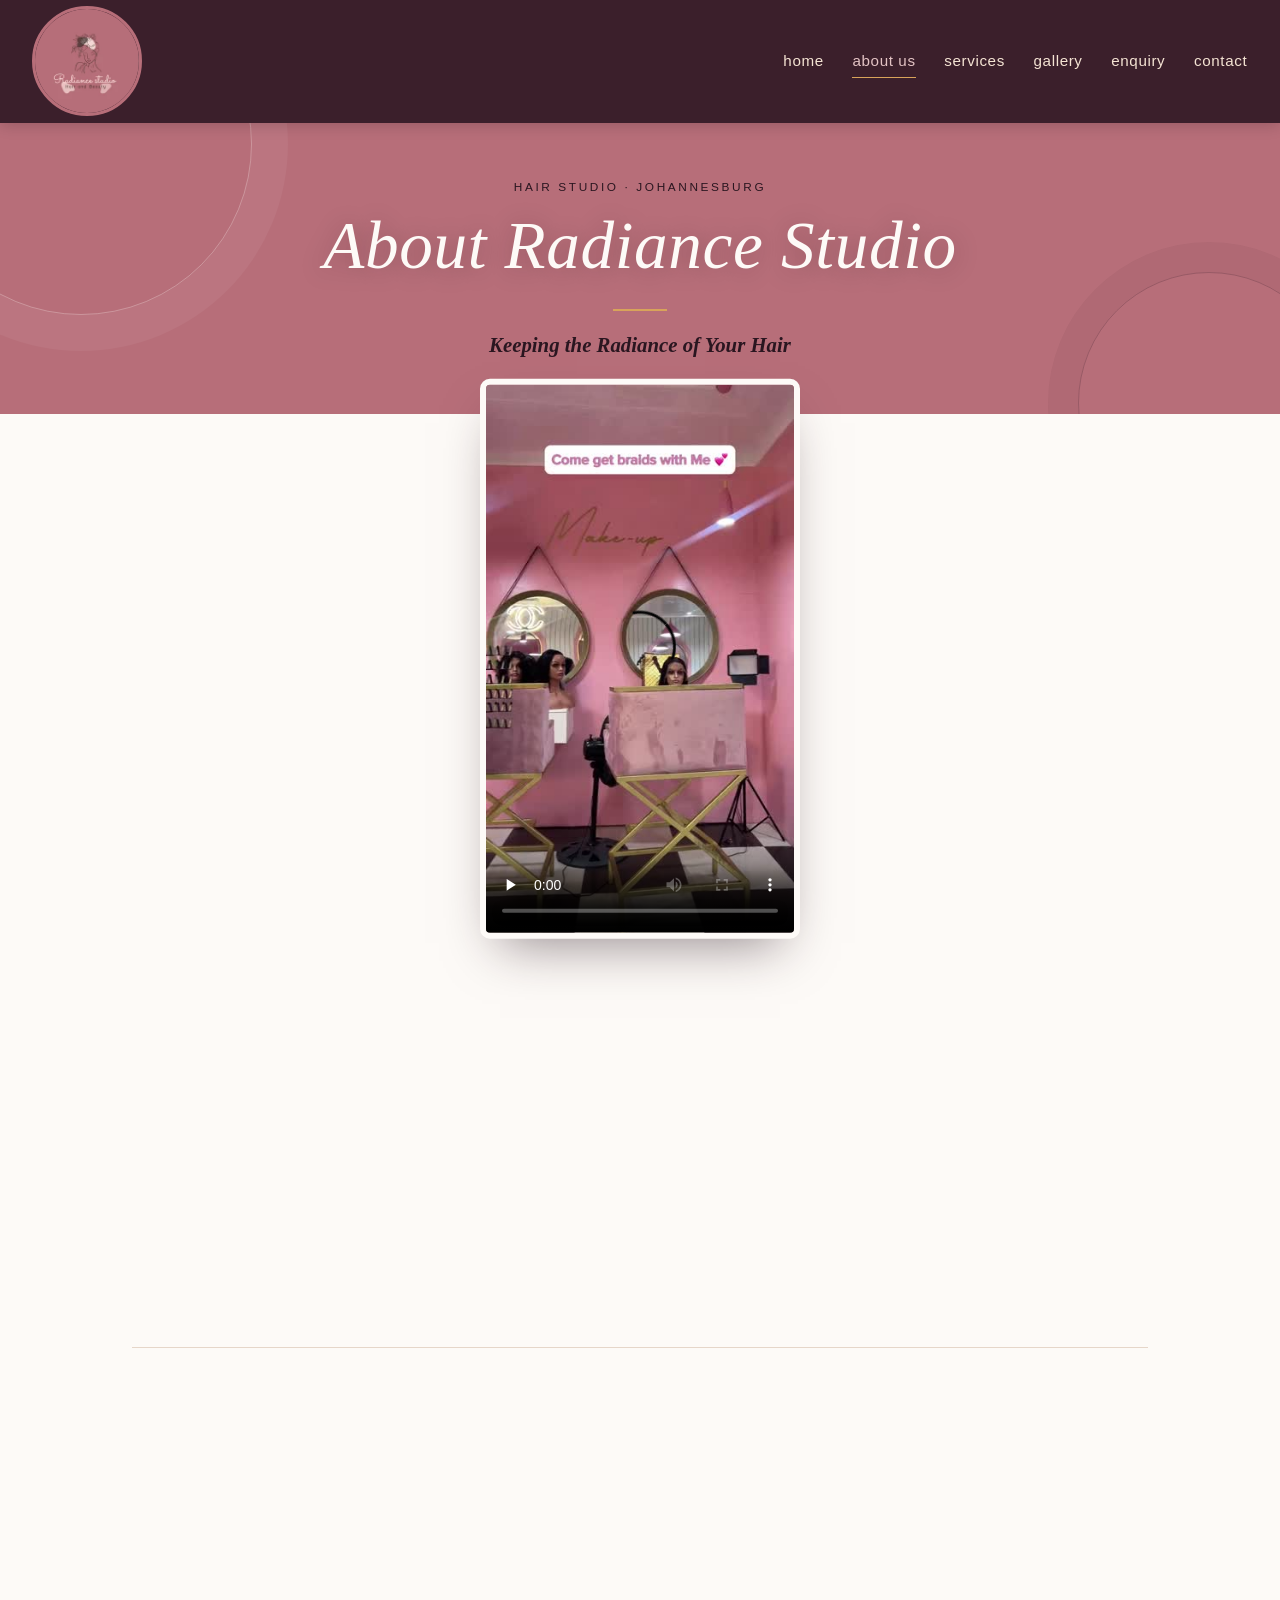
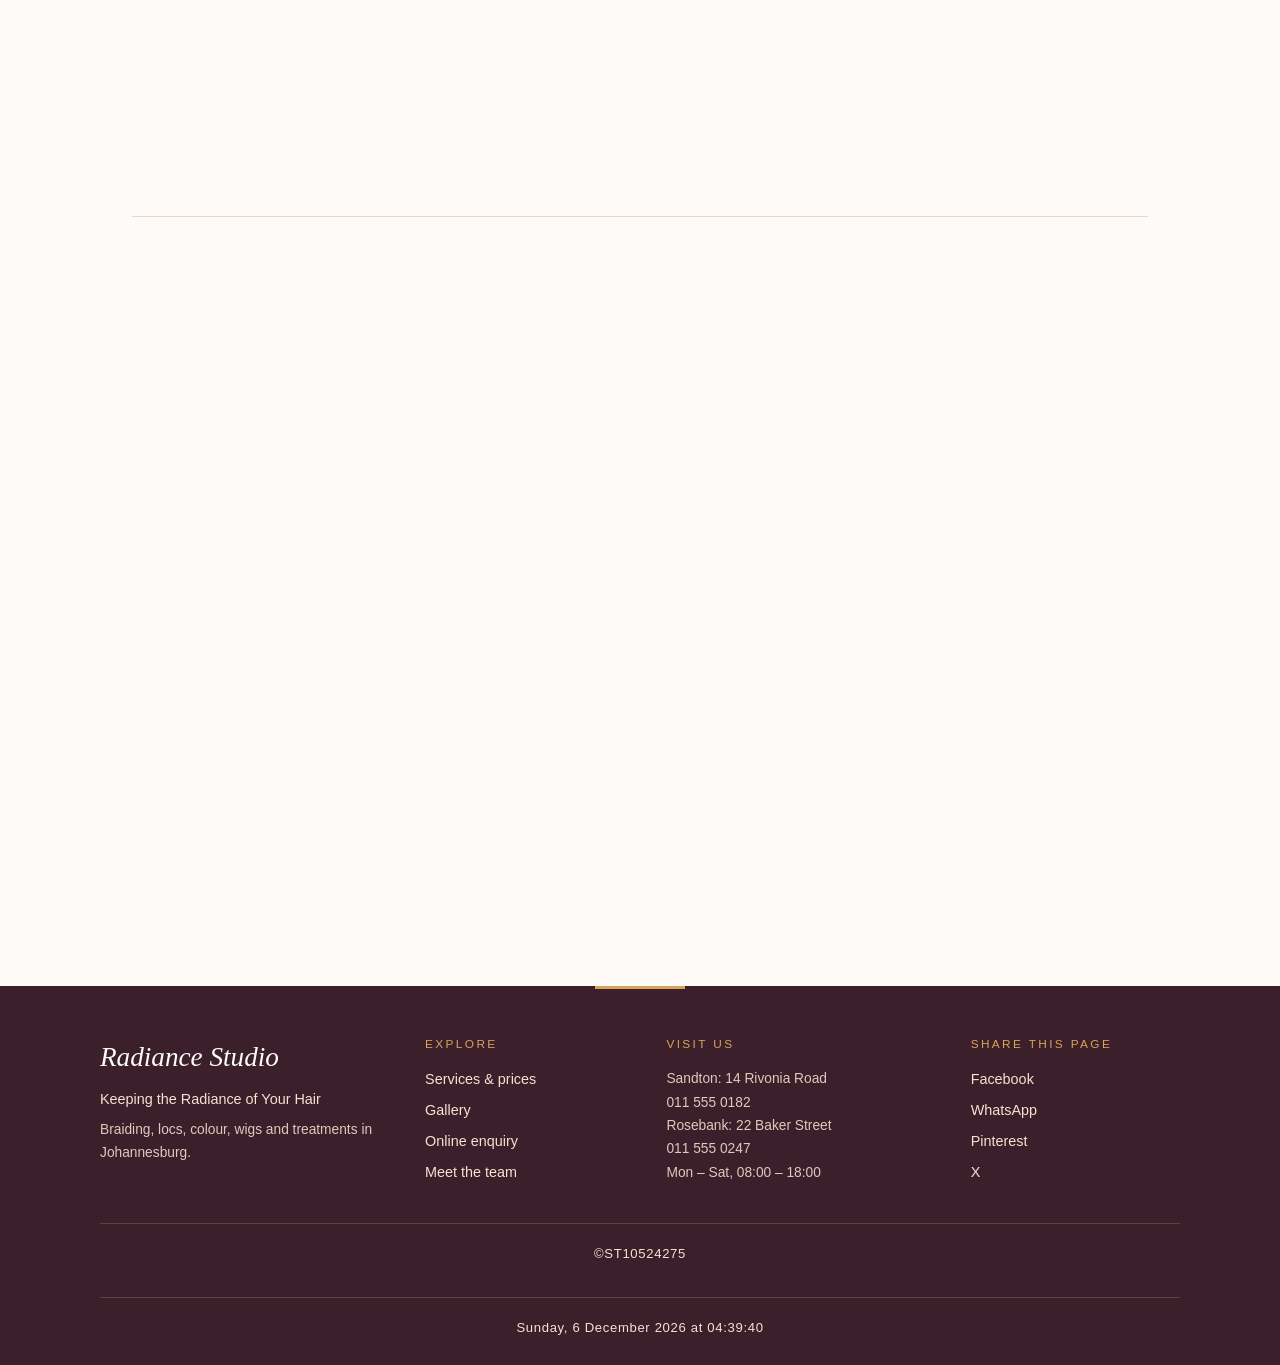
==== commit bb4e8eac: "added to footer" ====
--- a/Radiance studio/about.html
+++ b/Radiance studio/about.html
@@ -173,6 +173,7 @@
             </div>
         </div>
         <p class="copyright">&copy;ST10524275</p>
+        <p class="copyright" id="datetime"></p>
     </footer>
 </body>
 </html>
